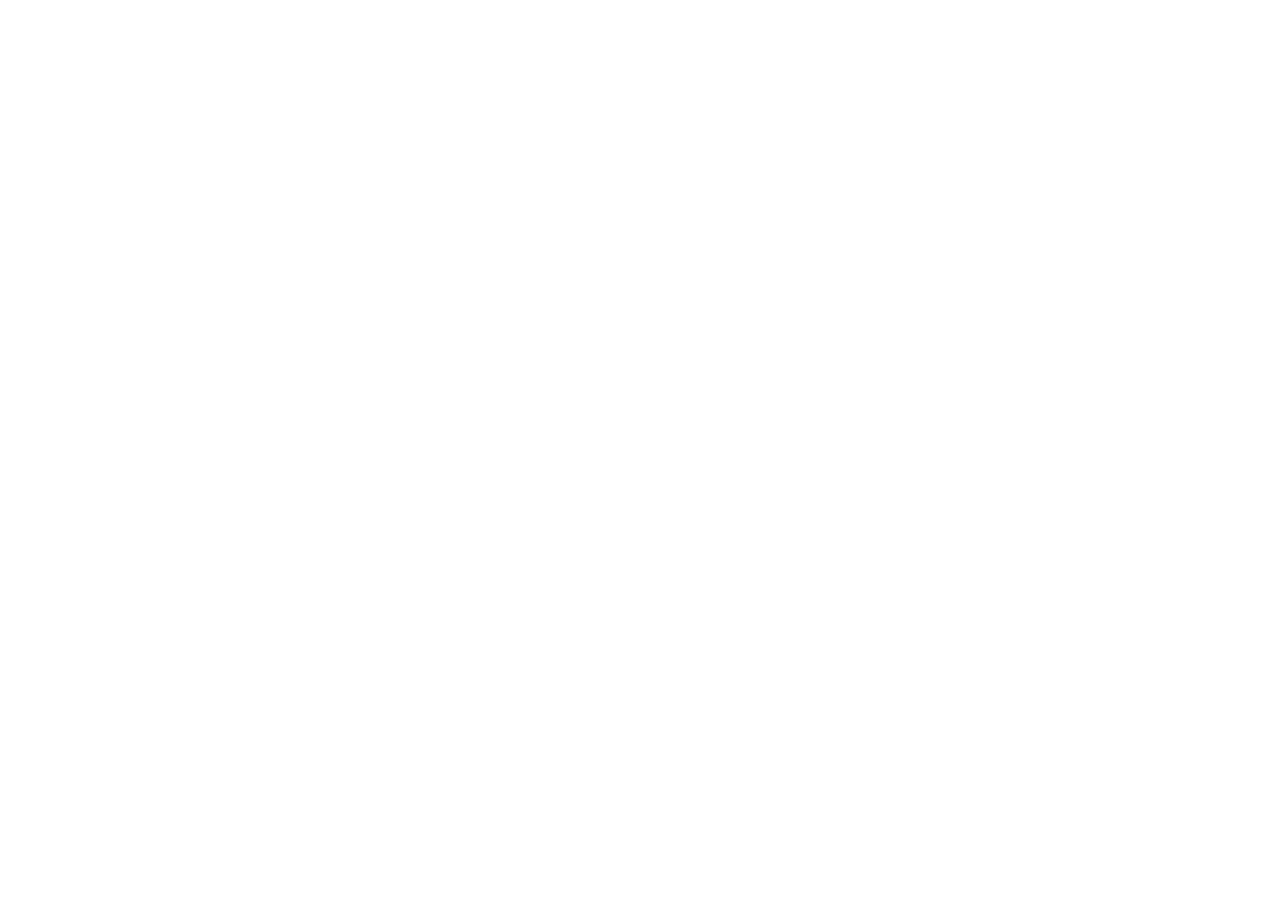
==== html/index.html @ 61000346 "Mise en place des fichiers de base" ====
<!DOCTYPE html>
<html lang="en">
  <head>
    <meta charset="UTF-8" />
    <meta name="viewport" content="width=device-width, initial-scale=1.0" />
    <script
      src="https://code.jquery.com/jquery-3.5.1.js"
      integrity="sha256-QWo7LDvxbWT2tbbQ97B53yJnYU3WhH/C8ycbRAkjPDc="
      crossorigin="anonymous"
    ></script>
    <link rel="stylesheet" href="../styles/style.css" />
    <title>Feel The Music</title>
  </head>
  <body>
    <div id="header"></div>
    <div id="footer"></div>
  </body>
  <script src="../scripts/script.js"></script>
</html>
---- styles/style.css ----
@import url("https://fonts.googleapis.com/css2?family=Poppins:wght@400;500;600;700;800;900&display=swap");

* {
  font-family: "Poppins", sans-serif;
}
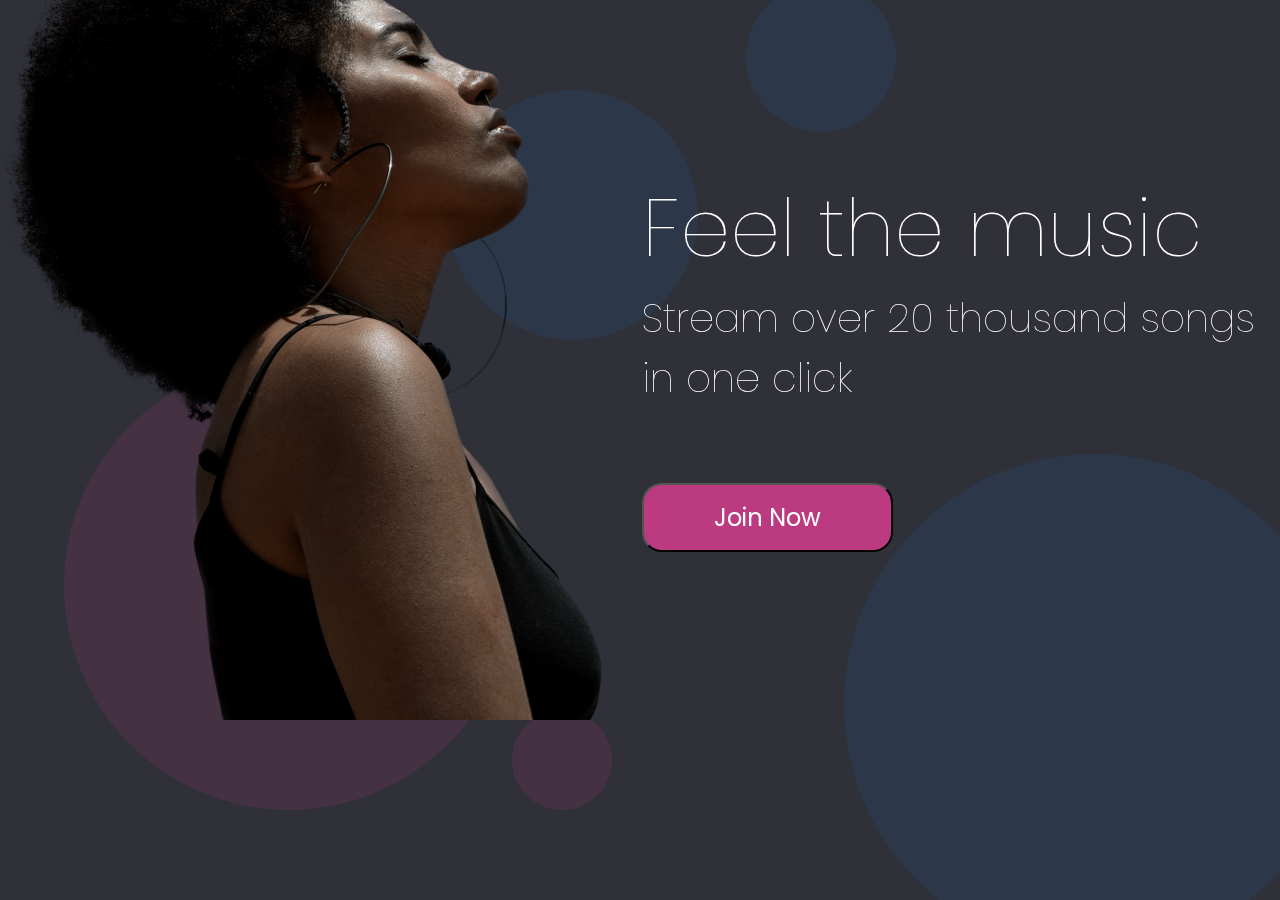
==== commit 824ec30f: "Index fini + debut page Comments" ====
--- a/html/index.html
+++ b/html/index.html
@@ -13,7 +13,19 @@
   </head>
   <body>
     <div id="header"></div>
-    <div id="footer"></div>
+    <div class="containerA">
+      <img src="../ressources/landing-page-girl 1.png" alt="Girl" />
+      <div class="containerB">
+        <h1>Feel the music</h1>
+        <h3>Stream over 20 thousand songs in one click</h3>
+        <button>Join Now</button>
+      </div>
+    </div>
+    <div class="circleBlue1"></div>
+    <div class="circleBlue2"></div>
+    <div class="circleBlue3"></div>
+    <div class="circlePink1"></div>
+    <div class="circlePink2"></div>
   </body>
   <script src="../scripts/script.js"></script>
 </html>
--- a/styles/style.css
+++ b/styles/style.css
@@ -3,3 +3,108 @@
 * {
   font-family: "Poppins", sans-serif;
 }
+body {
+  background-color: #2f3038;
+  margin: 0;
+}
+header {
+  height: 20vh;
+  margin: 0;
+}
+
+.containerA {
+  display: flex;
+  justify-content: space-evenly;
+  align-items: center;
+  height: 80vh;
+  margin: 0;
+}
+.containerA img {
+  align-self: flex-end;
+}
+
+.containerB {
+  display: flex;
+  flex-direction: column;
+  margin-left: 40px;
+}
+
+.containerB h1 {
+  margin-bottom: 0;
+  margin-top: 0;
+  font-size: 5rem;
+  font-weight: 100;
+  color: white;
+}
+
+.containerB h3 {
+  margin-top: 0;
+  margin-bottom: 75px;
+  font-weight: 100;
+  color: white;
+  font-size: 2.5rem;
+}
+
+.containerB button {
+  background-color: #bc3a80;
+  max-width: max-content;
+  color: white;
+  font-size: 1.5rem;
+  padding: 15px 70px 15px 70px;
+  border-radius: 20px 20px 20px 20px;
+}
+
+.circleBlue1 {
+  width: 250px;
+  height: 250px;
+  border-radius: 50%;
+  background-color: rgb(44, 56, 73);
+  position: fixed;
+  top: 10%;
+  left: 35%;
+  z-index: -1;
+}
+
+.circleBlue2 {
+  width: 150px;
+  height: 150px;
+  border-radius: 50%;
+  background-color: rgb(44, 56, 73);
+  position: fixed;
+  right: 30%;
+  top: -2%;
+  z-index: -1;
+}
+
+.circleBlue3 {
+  width: 500px;
+  height: 500px;
+  border-radius: 50%;
+  background-color: rgb(44, 56, 73);
+  position: fixed;
+  right: -5%;
+  bottom: -6%;
+  z-index: -1;
+}
+
+.circlePink1 {
+  width: 100px;
+  height: 100px;
+  border-radius: 50%;
+  background-color: rgb(68, 50, 67);
+  position: fixed;
+  left: 40%;
+  bottom: 10%;
+  z-index: -1;
+}
+
+.circlePink2 {
+  width: 450px;
+  height: 450px;
+  border-radius: 50%;
+  background-color: rgb(68, 50, 67);
+  position: fixed;
+  left: 5%;
+  bottom: 10%;
+  z-index: -1;
+}
